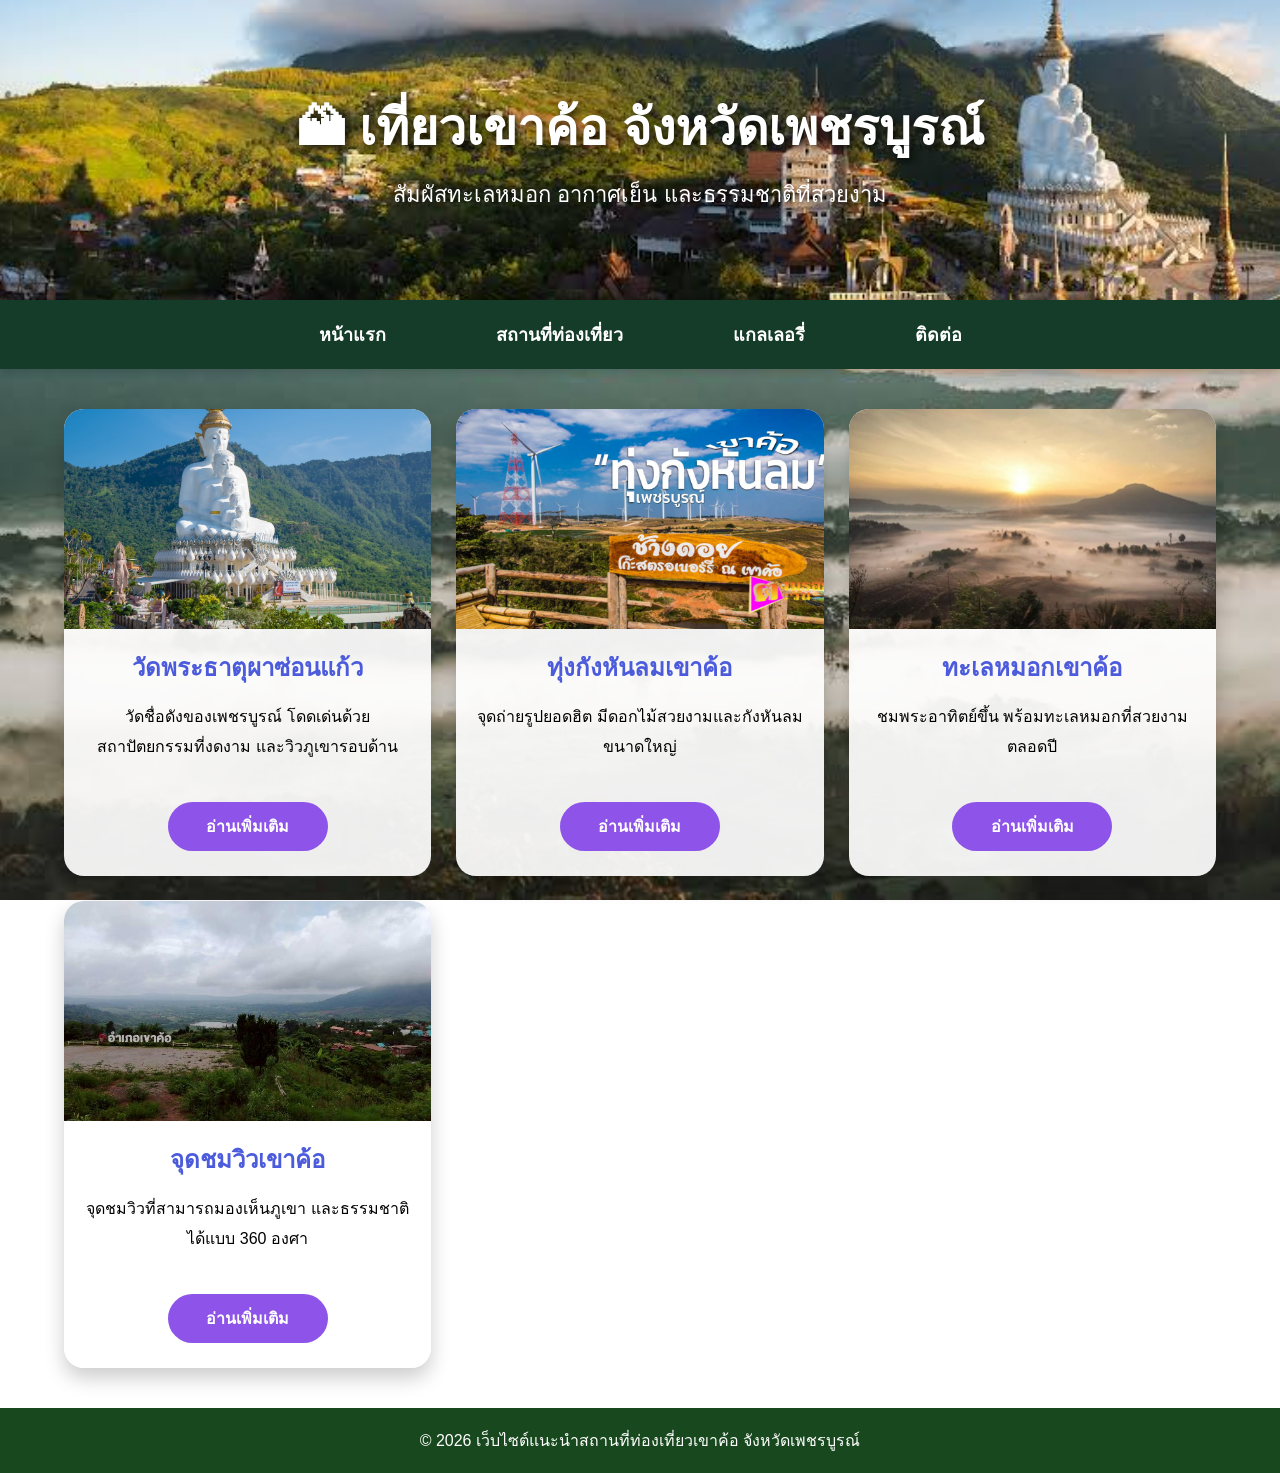
==== index.html @ 24acbea8 "Initial commit" ====
<!DOCTYPE html>
<html lang="th">
<head>
    <meta charset="UTF-8">
    <meta name="viewport" content="width=device-width, initial-scale=1.0">
    <title>เที่ยวเขาค้อ จังหวัดเพชรบูรณ์</title>

    <link rel="stylesheet" href="style.css">
</head>

<body>

<header>

    <h1>🏔 เที่ยวเขาค้อ จังหวัดเพชรบูรณ์</h1>
    <p>สัมผัสทะเลหมอก อากาศเย็น และธรรมชาติที่สวยงาม</p>

</header>

<nav>

    <a href="index.html">หน้าแรก</a>

    <a href="travel.html">สถานที่ท่องเที่ยว</a>

    <a href="gallery.html">แกลเลอรี่</a>

    <a href="contact.html">ติดต่อ</a>

</nav>



<section class="content">

   <div class="card">

    <img src="images/21.jpg">

    <h2>วัดพระธาตุผาซ่อนแก้ว</h2>

    <p>
        วัดชื่อดังของเพชรบูรณ์
        โดดเด่นด้วยสถาปัตยกรรมที่งดงาม
        และวิวภูเขารอบด้าน
    </p>

    <a href="watpha.html" class="read-more">
        อ่านเพิ่มเติม
    </a>

</div>


<div class="card">

    <img src="images/123.jpg">

    <h2>ทุ่งกังหันลมเขาค้อ</h2>

    <p>
        จุดถ่ายรูปยอดฮิต
        มีดอกไม้สวยงามและกังหันลมขนาดใหญ่
    </p>

    <a href="windmill.html" class="read-more">
        อ่านเพิ่มเติม
    </a>

</div>


<div class="card">

    <img src="images/1478.jpg">

    <h2>ทะเลหมอกเขาค้อ</h2>

    <p>
        ชมพระอาทิตย์ขึ้น
        พร้อมทะเลหมอกที่สวยงามตลอดปี
    </p>

    <a href="sea.html" class="read-more">
        อ่านเพิ่มเติม
    </a>

</div>


<div class="card">

    <img src="images/88.jpg">

    <h2>จุดชมวิวเขาค้อ</h2>

    <p>
        จุดชมวิวที่สามารถมองเห็นภูเขา
        และธรรมชาติได้แบบ 360 องศา
    </p>

    <a href="viewpoint.html" class="read-more">
        อ่านเพิ่มเติม
    </a>

</div>

</section>

<footer>

© 2026 เว็บไซต์แนะนำสถานที่ท่องเที่ยวเขาค้อ จังหวัดเพชรบูรณ์

</footer>

</body>
</html>
---- style.css ----
*{
    margin:0;
    padding:0;
    box-sizing:border-box;
    font-family:"Prompt",sans-serif;
}

/* พื้นหลังทั้งเว็บไซต์ */
body{
    background-image:url("images/s2.jfif");
    background-size:cover;
    background-position:center;
    background-repeat:no-repeat;
    background-attachment:fixed;
}

/* หัวเว็บ */
header{
    background-image:url("images/s1.jfif");
    background-size:cover;
    background-position:center;
    background-repeat:no-repeat;

    height:300px;

    display:flex;
    flex-direction:column;
    justify-content:center;
    align-items:center;

    text-align:center;
    color:white;
}

header h1{
    font-size:50px;
    text-shadow:3px 3px 8px rgba(0,0,0,.8);
}

header p{
    margin-top:10px;
    font-size:22px;
    text-shadow:2px 2px 8px rgba(0,0,0,.8);
}

/* เมนู */
nav{
    background:#0c3c1a;
    padding:15px;
    text-align:center;
}

nav a{
    color:white;
    text-decoration:none;
    margin:0 20px;
    font-size:18px;
    font-weight:bold;
    transition:.3s;
}

nav a:hover{
    color:#FFE66D;
}

/* Banner */
.banner img{
    width:100%;
    height:450px;
    object-fit:cover;
}

/* ส่วนเนื้อหา */
.content{
    width:90%;
    margin:40px auto;

    display:grid;
    grid-template-columns:repeat(auto-fit,minmax(280px,1fr));
    gap:25px;
}

/* การ์ด */
.card{
    background:rgba(255,255,255,.92);
    border-radius:20px;
    overflow:hidden;
    box-shadow:0 10px 20px rgba(0,0,0,.2);
    transition:.3s;
}

.card:hover{
    transform:translateY(-8px);
}

.card img{
    width:100%;
    height:220px;
    object-fit:cover;
}

.card h2{
    text-align:center;
    margin:15px;
    color:#4b5bdc;
}

.card p{
    text-align:center;
    line-height:30px;
    padding:0 20px 20px;
}

.card button{
    display:block;
    margin:20px auto 25px;
    padding:12px 35px;
    border:none;
    border-radius:30px;
    background:#8E54E9;
    color:white;
    font-size:16px;
    cursor:pointer;
    transition:.3s;
}

.card button:hover{
    background:#5B86E5;
}

/* แกลเลอรี่ */
.gallery{
    width:90%;
    margin:40px auto;

    display:grid;
    grid-template-columns:repeat(auto-fit,minmax(300px,1fr));
    gap:20px;
}

.gallery img{
    width:100%;
    height:250px;
    object-fit:cover;
    border-radius:15px;
    transition:.3s;
}

.gallery img:hover{
    transform:scale(1.05);
}

/* ติดต่อ */
.contact{
    width:500px;
    max-width:90%;
    margin:40px auto;
    background:rgba(255,255,255,.9);
    padding:30px;
    border-radius:15px;
    box-shadow:0 5px 15px rgba(0,0,0,.2);
}

.contact h2{
    text-align:center;
    color:#4b5bdc;
    margin-bottom:20px;
}

.contact input,
.contact textarea{
    width:100%;
    padding:12px;
    margin:10px 0;
    border:1px solid #ccc;
    border-radius:8px;
    font-size:16px;
}

.contact textarea{
    resize:none;
    height:150px;
}

.contact button{
    width:100%;
    padding:12px;
    border:none;
    border-radius:8px;
    background:#5B86E5;
    color:white;
    font-size:18px;
    cursor:pointer;
}

.contact button:hover{
    background:#8E54E9;
}

/* Footer */
footer{
    background:#18481e;
    color:white;
    text-align:center;
    padding:20px;
    margin-top:40px;
}

/* Popup */

.popup{
    display:none;
    position:fixed;
    z-index:999;
    left:0;
    top:0;
    width:100%;
    height:100%;
    background:rgba(0,0,0,0.6);
}

.popup-content{
    background:white;
    width:60%;
    max-width:600px;
    margin:8% auto;
    padding:30px;
    border-radius:15px;
    text-align:center;
    animation:zoom .3s;
}

/* ================= เมนู ================= */

nav{
    background:#20713e;
    padding:15px;
    text-align:center;
    box-shadow:0 3px 10px rgba(0,0,0,.2);
}

nav a{
    display:inline-block;
    color:white;
    text-decoration:none;
    margin:0 20px;
    padding:10px 18px;
    font-size:18px;
    font-weight:bold;
    border-radius:30px;
    transition:all .3s ease;
}

/* =========================
   เมนูด้านบน
========================= */

nav {
    background: #153b29;

    display: flex;

    justify-content: center;

    align-items: center;

    padding: 0;

    box-shadow: 0 3px 10px rgba(0,0,0,0.2);
}


/* ทำให้ทั้งช่องกดได้ */

nav a {
    display: block;

    padding: 20px 35px;

    color: white;

    text-decoration: none;

    font-size: 18px;

    font-weight: bold;

    transition: all 0.3s ease;
}


/* เอาเมาส์ไปวาง */

nav a:hover {

    background: white;

    color: #5b86e5;

    transform: translateY(-3px);

    box-shadow: 0 5px 12px rgba(0,0,0,0.2);
}


/* ตอนกด */

nav a:active {

    transform: scale(0.95);

}

/* =========================
   ปุ่มอ่านเพิ่มเติม
========================= */

.read-more{

    display:block;

    width:160px;

    margin:20px auto 25px;

    padding:12px 20px;

    background:#8E54E9;

    color:white;

    text-align:center;

    text-decoration:none;

    border-radius:30px;

    font-size:16px;

    font-weight:bold;

    transition:all 0.3s ease;

}

.read-more:hover{

    background:#5B86E5;

    transform:translateY(-6px) scale(1.05);

    box-shadow:0 8px 18px rgba(0,0,0,0.3);

}


/* =========================
   หัวข้อแต่ละส่วน
========================= */

.section-title{

    text-align:center;

    color:white;

    font-size:35px;

    margin:40px 0 25px;

    text-shadow:2px 2px 6px rgba(0,0,0,0.7);

}


/* =========================
   หน้ารายละเอียด
========================= */

.detail{

    width:80%;

    max-width:900px;

    margin:50px auto;

    padding:30px;

    background:rgba(255,255,255,0.94);

    border-radius:25px;

    box-shadow:0 10px 30px rgba(0,0,0,0.25);

    text-align:center;

}


.detail img{

    width:100%;

    max-height:500px;

    object-fit:cover;

    border-radius:20px;

    margin-bottom:25px;

}


.detail h2{

    color:#4b5bdc;

    font-size:35px;

    margin-bottom:20px;

}


.detail p{

    font-size:18px;

    line-height:2;

    margin-bottom:15px;

}


.detail h3{

    color:#8E54E9;

    font-size:25px;

    margin-top:25px;

}


.detail ul{

    text-align:left;

    width:300px;

    max-width:90%;

    margin:20px auto;

    line-height:2;

}


.back-button{

    display:inline-block;

    margin-top:25px;

    padding:12px 30px;

    background:#8E54E9;

    color:white;

    text-decoration:none;

    border-radius:30px;

    font-weight:bold;

    transition:0.3s;

}


.back-button:hover{

    background:#5B86E5;

    transform:translateY(-5px);

}


/* =========================
   มือถือ
========================= */

@media(max-width:600px){

    header h1{

        font-size:32px;

    }

    header p{

        font-size:16px;

    }

    nav a{

        margin:5px;

        padding:8px 10px;

        font-size:14px;

    }

    .detail{

        width:90%;

        padding:20px;

    }

    .detail h2{

        font-size:27px;

    }

}
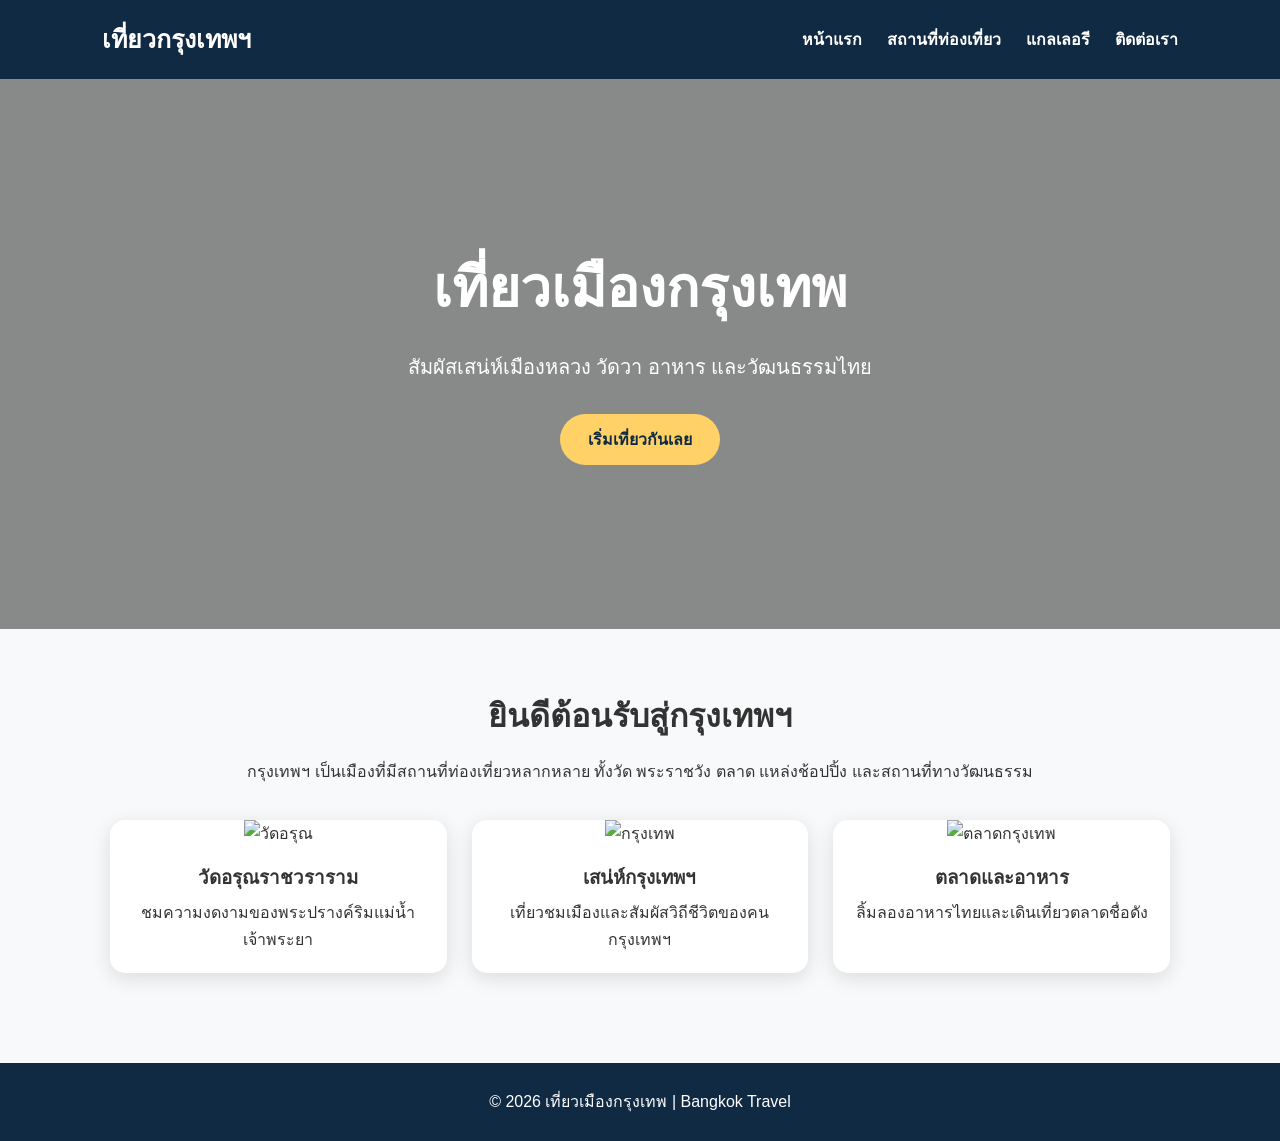
==== commit 802d4112: "Add files via upload" ====
--- a/index.html
+++ b/index.html
@@ -1,117 +1,64 @@
-<!DOCTYPE html>
-<html lang="th">
-<head>
-    <meta charset="UTF-8">
-    <meta name="viewport" content="width=device-width, initial-scale=1.0">
-    <title>เที่ยวเขาค้อ จังหวัดเพชรบูรณ์</title>
-
-    <link rel="stylesheet" href="style.css">
-</head>
-
-<body>
-
-<header>
-
-    <h1>🏔 เที่ยวเขาค้อ จังหวัดเพชรบูรณ์</h1>
-    <p>สัมผัสทะเลหมอก อากาศเย็น และธรรมชาติที่สวยงาม</p>
-
-</header>
-
-<nav>
-
-    <a href="index.html">หน้าแรก</a>
-
-    <a href="travel.html">สถานที่ท่องเที่ยว</a>
-
-    <a href="gallery.html">แกลเลอรี่</a>
-
-    <a href="contact.html">ติดต่อ</a>
-
-</nav>
-
-
-
-<section class="content">
-
-   <div class="card">
-
-    <img src="images/21.jpg">
-
-    <h2>วัดพระธาตุผาซ่อนแก้ว</h2>
-
-    <p>
-        วัดชื่อดังของเพชรบูรณ์
-        โดดเด่นด้วยสถาปัตยกรรมที่งดงาม
-        และวิวภูเขารอบด้าน
-    </p>
-
-    <a href="watpha.html" class="read-more">
-        อ่านเพิ่มเติม
-    </a>
-
-</div>
-
-
-<div class="card">
-
-    <img src="images/123.jpg">
-
-    <h2>ทุ่งกังหันลมเขาค้อ</h2>
-
-    <p>
-        จุดถ่ายรูปยอดฮิต
-        มีดอกไม้สวยงามและกังหันลมขนาดใหญ่
-    </p>
-
-    <a href="windmill.html" class="read-more">
-        อ่านเพิ่มเติม
-    </a>
-
-</div>
-
-
-<div class="card">
-
-    <img src="images/1478.jpg">
-
-    <h2>ทะเลหมอกเขาค้อ</h2>
-
-    <p>
-        ชมพระอาทิตย์ขึ้น
-        พร้อมทะเลหมอกที่สวยงามตลอดปี
-    </p>
-
-    <a href="sea.html" class="read-more">
-        อ่านเพิ่มเติม
-    </a>
-
-</div>
-
-
-<div class="card">
-
-    <img src="images/88.jpg">
-
-    <h2>จุดชมวิวเขาค้อ</h2>
-
-    <p>
-        จุดชมวิวที่สามารถมองเห็นภูเขา
-        และธรรมชาติได้แบบ 360 องศา
-    </p>
-
-    <a href="viewpoint.html" class="read-more">
-        อ่านเพิ่มเติม
-    </a>
-
-</div>
-
-</section>
-
-<footer>
-
-© 2026 เว็บไซต์แนะนำสถานที่ท่องเที่ยวเขาค้อ จังหวัดเพชรบูรณ์
-
-</footer>
-
-</body>
+<!DOCTYPE html>
+<html lang="th">
+<head>
+    <meta charset="UTF-8">
+    <meta name="viewport" content="width=device-width, initial-scale=1.0">
+    <title>เที่ยวเมืองกรุงเทพ | หน้าแรก</title>
+    <link rel="stylesheet" href="styles.css">
+</head>
+<body>
+
+<header>
+    <nav class="navbar">
+        <h1>เที่ยวกรุงเทพฯ</h1>
+        <ul>
+            <li><a href="index.html">หน้าแรก</a></li>
+            <li><a href="attractions.html">สถานที่ท่องเที่ยว</a></li>
+            <li><a href="gallery.html">แกลเลอรี</a></li>
+            <li><a href="contact.html">ติดต่อเรา</a></li>
+        </ul>
+    </nav>
+</header>
+
+<section class="hero">
+    <div class="hero-text">
+        <h2>เที่ยวเมืองกรุงเทพ</h2>
+        <p>สัมผัสเสน่ห์เมืองหลวง วัดวา อาหาร และวัฒนธรรมไทย</p>
+        <a href="attractions.html" class="btn">เริ่มเที่ยวกันเลย</a>
+    </div>
+</section>
+
+<section class="content">
+    <h2>ยินดีต้อนรับสู่กรุงเทพฯ</h2>
+    <p>
+        กรุงเทพฯ เป็นเมืองที่มีสถานที่ท่องเที่ยวหลากหลาย
+        ทั้งวัด พระราชวัง ตลาด แหล่งช้อปปิ้ง และสถานที่ทางวัฒนธรรม
+    </p>
+
+    <div class="cards">
+        <div class="card">
+            <img src="https://images.unsplash.com/photo-1563492065599-3520f775eeed?auto=format&fit=crop&w=800&q=80" alt="วัดอรุณ">
+            <h3>วัดอรุณราชวราราม</h3>
+            <p>ชมความงดงามของพระปรางค์ริมแม่น้ำเจ้าพระยา</p>
+        </div>
+
+        <div class="card">
+            <img src="https://images.unsplash.com/photo-1598970605070-a38a6ccd3a2d?auto=format&fit=crop&w=800&q=80" alt="กรุงเทพ">
+            <h3>เสน่ห์กรุงเทพฯ</h3>
+            <p>เที่ยวชมเมืองและสัมผัสวิถีชีวิตของคนกรุงเทพฯ</p>
+        </div>
+
+        <div class="card">
+            <img src="https://images.unsplash.com/photo-1508009603885-50cf7c579365?auto=format&fit=crop&w=800&q=80" alt="ตลาดกรุงเทพ">
+            <h3>ตลาดและอาหาร</h3>
+            <p>ลิ้มลองอาหารไทยและเดินเที่ยวตลาดชื่อดัง</p>
+        </div>
+    </div>
+</section>
+
+<footer>
+    <p>© 2026 เที่ยวเมืองกรุงเทพ | Bangkok Travel</p>
+</footer>
+
+</body>
 </html>
--- a/styles.css
+++ b/styles.css
@@ -0,0 +1,250 @@
+* {
+    margin: 0;
+    padding: 0;
+    box-sizing: border-box;
+}
+
+body {
+    font-family: Arial, "Tahoma", sans-serif;
+    background: #f8f9fa;
+    color: #333;
+    line-height: 1.7;
+}
+
+.navbar {
+    background: #102a43;
+    color: white;
+    padding: 18px 8%;
+    display: flex;
+    justify-content: space-between;
+    align-items: center;
+}
+
+.navbar h1 {
+    font-size: 25px;
+}
+
+.navbar ul {
+    list-style: none;
+    display: flex;
+    gap: 25px;
+}
+
+.navbar a {
+    color: white;
+    text-decoration: none;
+    font-weight: bold;
+}
+
+.navbar a:hover {
+    color: #ffd166;
+}
+
+.hero {
+    min-height: 550px;
+    background-image:
+        linear-gradient(rgba(0,0,0,.45), rgba(0,0,0,.45)),
+        url("https://images.unsplash.com/photo-1563492065599-3520f775eeed?auto=format&fit=crop&w=1600&q=80");
+    background-size: cover;
+    background-position: center;
+    display: flex;
+    justify-content: center;
+    align-items: center;
+    text-align: center;
+    color: white;
+}
+
+.hero-text h2 {
+    font-size: 55px;
+    margin-bottom: 15px;
+}
+
+.hero-text p {
+    font-size: 20px;
+    margin-bottom: 30px;
+}
+
+.btn {
+    display: inline-block;
+    background: #ffd166;
+    color: #102a43;
+    padding: 12px 28px;
+    border-radius: 30px;
+    text-decoration: none;
+    font-weight: bold;
+}
+
+.content {
+    max-width: 1100px;
+    margin: auto;
+    padding: 60px 20px;
+    text-align: center;
+}
+
+.content h2 {
+    font-size: 32px;
+    margin-bottom: 15px;
+}
+
+.cards {
+    margin-top: 35px;
+    display: grid;
+    grid-template-columns: repeat(3, 1fr);
+    gap: 25px;
+}
+
+.card {
+    background: white;
+    border-radius: 15px;
+    overflow: hidden;
+    box-shadow: 0 5px 20px rgba(0,0,0,.12);
+    transition: .3s;
+}
+
+.card:hover {
+    transform: translateY(-7px);
+}
+
+.card img {
+    width: 100%;
+    height: 220px;
+    object-fit: cover;
+}
+
+.card h3 {
+    margin: 15px 15px 5px;
+}
+
+.card p {
+    padding: 0 15px 20px;
+}
+
+.page-title {
+    background: #d9eaf7;
+    text-align: center;
+    padding: 55px 20px;
+}
+
+.page-title h2 {
+    font-size: 38px;
+    color: #102a43;
+}
+
+.gallery {
+    max-width: 1100px;
+    margin: auto;
+    padding: 50px 20px;
+    display: grid;
+    grid-template-columns: repeat(3, 1fr);
+    gap: 20px;
+}
+
+.gallery img {
+    width: 100%;
+    height: 250px;
+    object-fit: cover;
+    border-radius: 12px;
+    transition: .3s;
+}
+
+.gallery img:hover {
+    transform: scale(1.03);
+}
+
+.contact {
+    max-width: 1000px;
+    margin: auto;
+    padding: 60px 20px;
+    display: grid;
+    grid-template-columns: 1fr 1fr;
+    gap: 40px;
+}
+
+form {
+    background: white;
+    padding: 30px;
+    border-radius: 15px;
+    box-shadow: 0 5px 20px rgba(0,0,0,.1);
+}
+
+form label {
+    display: block;
+    margin-top: 12px;
+    font-weight: bold;
+}
+
+form input,
+form textarea {
+    width: 100%;
+    padding: 12px;
+    margin-top: 5px;
+    border: 1px solid #ddd;
+    border-radius: 8px;
+    font-size: 16px;
+}
+
+button {
+    margin-top: 20px;
+    width: 100%;
+    padding: 13px;
+    border: none;
+    border-radius: 8px;
+    background: #102a43;
+    color: white;
+    font-size: 16px;
+    cursor: pointer;
+}
+
+button:hover {
+    background: #1d4e73;
+}
+
+.contact-info {
+    background: white;
+    padding: 30px;
+    border-radius: 15px;
+    height: fit-content;
+    box-shadow: 0 5px 20px rgba(0,0,0,.1);
+}
+
+.contact-info h3 {
+    color: #102a43;
+    margin-bottom: 20px;
+}
+
+footer {
+    background: #102a43;
+    color: white;
+    text-align: center;
+    padding: 25px;
+    margin-top: 30px;
+}
+
+@media (max-width: 768px) {
+
+    .navbar {
+        flex-direction: column;
+        gap: 15px;
+    }
+
+    .navbar ul {
+        flex-wrap: wrap;
+        justify-content: center;
+    }
+
+    .hero-text h2 {
+        font-size: 38px;
+    }
+
+    .cards {
+        grid-template-columns: 1fr;
+    }
+
+    .gallery {
+        grid-template-columns: 1fr;
+    }
+
+    .contact {
+        grid-template-columns: 1fr;
+    }
+}
